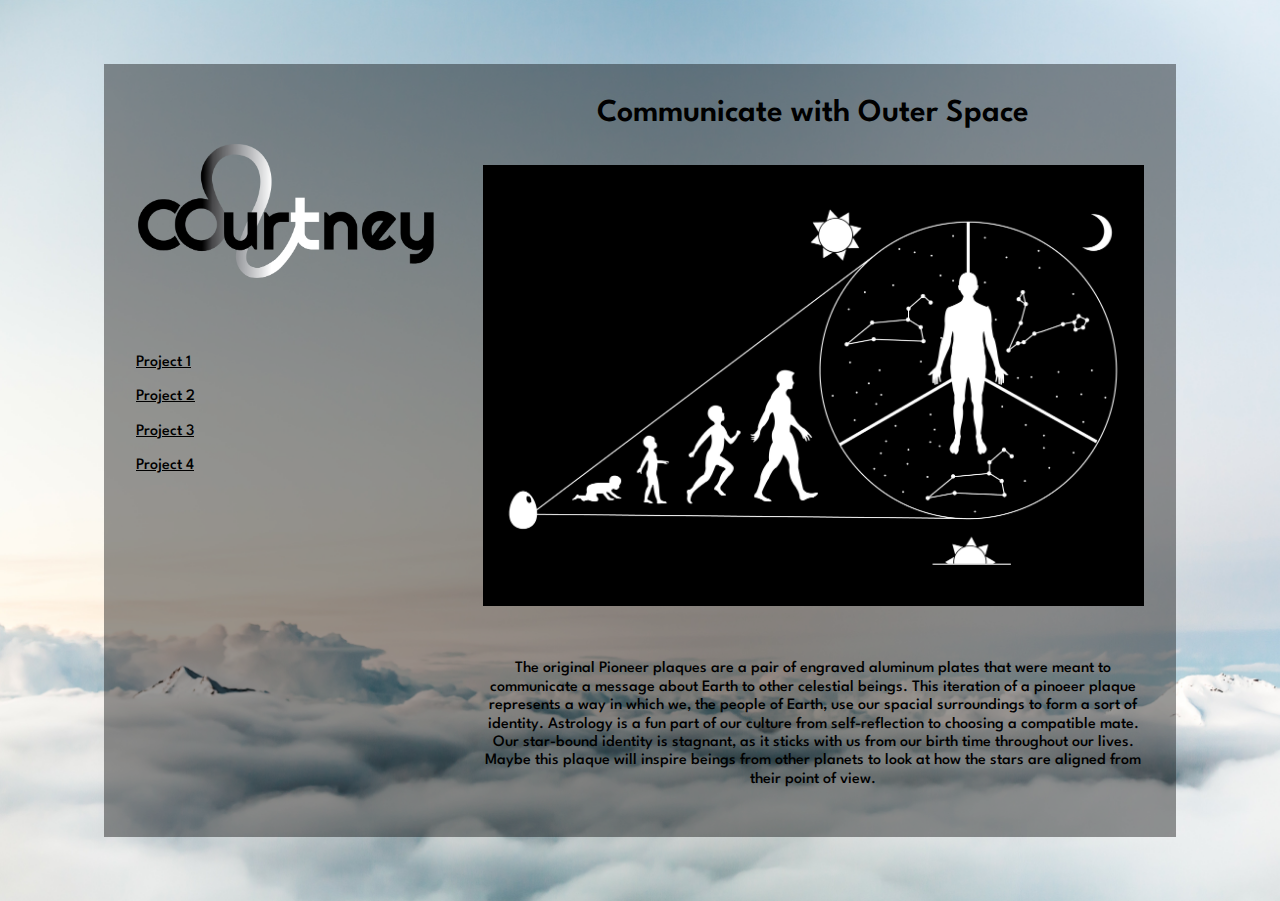
==== project1.html @ 542c7c6d "Grid, new edits 3/16" ====
<!DOCTYPE html>
<html>

	<head>

		<style>
			h1, h2{
				text-align: center;
			}
			p{
				text-align: center;
			}
			img {
				text-align: center;
			}
			
			
		</style>

		<title>Courtney Handsman :: ARTS 486 Web Journal</title>
		
		<script src="https://cdnjs.cloudflare.com/ajax/libs/jquery/3.5.1/jquery.min.js" integrity="sha512-bLT0Qm9VnAYZDflyKcBaQ2gg0hSYNQrJ8RilYldYQ1FxQYoCLtUjuuRuZo+fjqhx/qtq/1itJ0C2ejDxltZVFg==" crossorigin="anonymous"></script> 
		<script src="js/main.js"></script>
		
		<link rel="stylesheet" type="text/css" href="css/normalize.css">
		<link rel="stylesheet" type="text/css" href="css/grid.css">
		<link rel="stylesheet" type="text/css" href="css/style.css">

		<meta name="description" content="This is my web journal.">
		<meta name="author" content="Courtney">
		<meta name="viewport" content="width=device-width, initial-scale=1.0">

		<link rel="icon" type="image/png" href="http://example.com/myicon.png">

		<link rel="preconnect" href="https://fonts.gstatic.com"> 
		<link href="https://fonts.googleapis.com/css2?family=Spartan:wght@100;200;300;400;500;600;700;800&display=swap" rel="stylesheet">


	</head>
		<body>
		<div id="wrapper">

				<div id="main" class="grid">
				
					<div id="sidebar" class="width-4-12 width-12-12-m">
				
						<div id="logo"> 
							<a href="index.html" title="Go Home"><img src="images/leologo2.png" title= "Courtney Handsman" /></a>
							
						</div>
						<div id="nav">
							<ul>
								
								<li><a href="p1.html">Project 1</a></li>
								<li><a href="p2.html">Project 2</a></li>
								<li><a href="p3.html">Project 3</a></li>
								<li><a href="p4.html">Project 4</a></li>
							</ul>
						</div>
					</div>



				<div id="content" class="width-8-12 width-12-12-m"->
					<div class="item">
					<h1>Communicate with Outer Space</h1>
					<p style="text-align:center;"><img src="images/zodiacmessage.jpg" title="My 'Pioneer Plaque'"/> 
					<p> The original Pioneer plaques are a pair of engraved aluminum plates that were meant to communicate a message about Earth to other celestial beings. This iteration of a pinoeer plaque represents a way in which we, the people of Earth, use our spacial surroundings to form a sort of identity. Astrology is a fun part of our culture from self-reflection to choosing a compatible mate. Our star-bound identity is stagnant, as it sticks with us from our birth time throughout our lives. Maybe this plaque will inspire beings from other planets to look at how the stars are aligned from their point of view. </p>
				</div>
			</div>

		</div>

	</body>

</html>
---- css/grid.css ----
/* G R I D */

.grid {
  display: grid;
  grid-template-columns: repeat(12, 1fr);
  grid-gap: 1rem;
}

.grid div {
  /*background-color:rgba(0,0,0,0.04);*/
}

/* H E I G H T */

.height-2 {
	grid-row: span 2;
}

.height-3 {
	grid-row: span 3;
}

/* M O B I L E */

.width-1-12-m {
  grid-column: span 1;
}

.width-2-12-m {
  grid-column: span 2;
}

.width-3-12-m {
  grid-column: span 3;
}

.width-4-12-m {
  grid-column: span 4;
}

.width-5-12-m {
  grid-column: span 5;
}

.width-6-12-m {
  grid-column: span 6;
}

.width-7-12-m {
  grid-column: span 7;
}

.width-8-12-m {
  grid-column: span 8;
}

.width-9-12-m {
  grid-column: span 9;
}

.width-10-12-m {
  grid-column: span 10;
}

.width-11-12-m {
  grid-column: span 11;
}

.width-12-12-m {
  grid-column: span 12;
}

/* D E S K T O P / L A P T O P */

@media (min-width: 700px) {

  .grid {
    grid-gap: 2rem;
  }

  .width-1-12 {
    grid-column: span 1;
  }

  .width-2-12 {
    grid-column: span 2;
  }

  .width-3-12 {
    grid-column: span 3;
  }

  .width-4-12 {
    grid-column: span 4;
  }

  .width-5-12 {
    grid-column: span 5;
  }

  .width-6-12 {
    grid-column: span 6;
  }

  .width-7-12 {
    grid-column: span 7;
  }

  .width-8-12 {
    grid-column: span 8;
  }

  .width-9-12 {
    grid-column: span 9;
  }

  .width-10-12 {
    grid-column: span 10;
  }

  .width-11-12 {
    grid-column: span 11;
  }

  .width-12-12 {
    grid-column: span 12;
  }

}
---- css/style.css ----
/*stylesheet*/

body {
	margin: 20px;
	background-image: url(../images/cloudspexels.jpg);
	background-color: black;
	background-size: cover;
	color: black;
	font-family:'Spartan', sans-serif;
	font-weight: 500;
 
	
}

h1, h2, h3, h4, p {
	margin-top: 0em;
	margin-bottom: 1em;
}

h1, h2 {
	font-weight: 600;
}


#wrapper {
	margin: 2em auto;
	max-width: 1200px;
}

#main {
	background: rgba(0,0,0,0.4);
	margin: 4em;
	padding: 2em;
}

#sidebar {
	background: transparent;
  
}



#logo {
	padding: 3em 0;
}

#logo h1 {
	margin: 0;
}

#logo img, .item img {
	width: 100%;
	height: auto;

}

.item img {
	margin-bottom: 2em;
}

#content {
	background: transparent;
}

#nav ul {
  list-style: none;
  padding-left: 0em;
  margin: 0;
}

#nav li {
	margin-bottom: 1em;
}

#nav li a {
	color: black;
	transition: all .3s ease-in-out;
}

#nav li a:hover {
	color: lightpink;x
	text-decoration: none;
}


#exquisite {
	position: relative;
	margin-bottom: 2em;
}
#exquisite .grid {
		grid-gap: 0;
}

#exquisite .grid img {
	margin-bottom: 0;
}

#projects {
	margin-bottom: 2em;
}

#projects .grid-item {
	position: relative;
}

#projects .grid-item img{
	display: block;
	width: 100%;
	height: auto;
}

#projects .grid-item .overlay {
	transition: all .3s ease-in-out;
	opacity: 0;
	position: absolute;
	top: 0;
	left: 0;
	width: 100%;
	height: 100%;
	background: rgba(0,0,0,0,4);
	display: flex;
	align-items: center;
	justify-content: center;
}

#projects .grid-item:hover .overlay {
	opacity: 1;
}

#projects .grid-item .overlay .project-title h3 {
	margin-bottom: 0;
}

body.p1 {
	background-color: blue;
	background-repeat: no-repeat;
	background-size: cover;
}


@media (max-width: 699px) {
	#wrapper {
		margin: 0em auto;
	}

	#main {
		margin: 1em;
		padding: 0em;
	}

	#logo {
		text-align: center;
		padding: 2em 0;
	}

	#nav ul {
		display: flex;
		justify-content: space-between;
	}

	#nav li {
		display: inline;
		padding: .25em;
		background: white;
		margin-bottom: 0;
	}
}
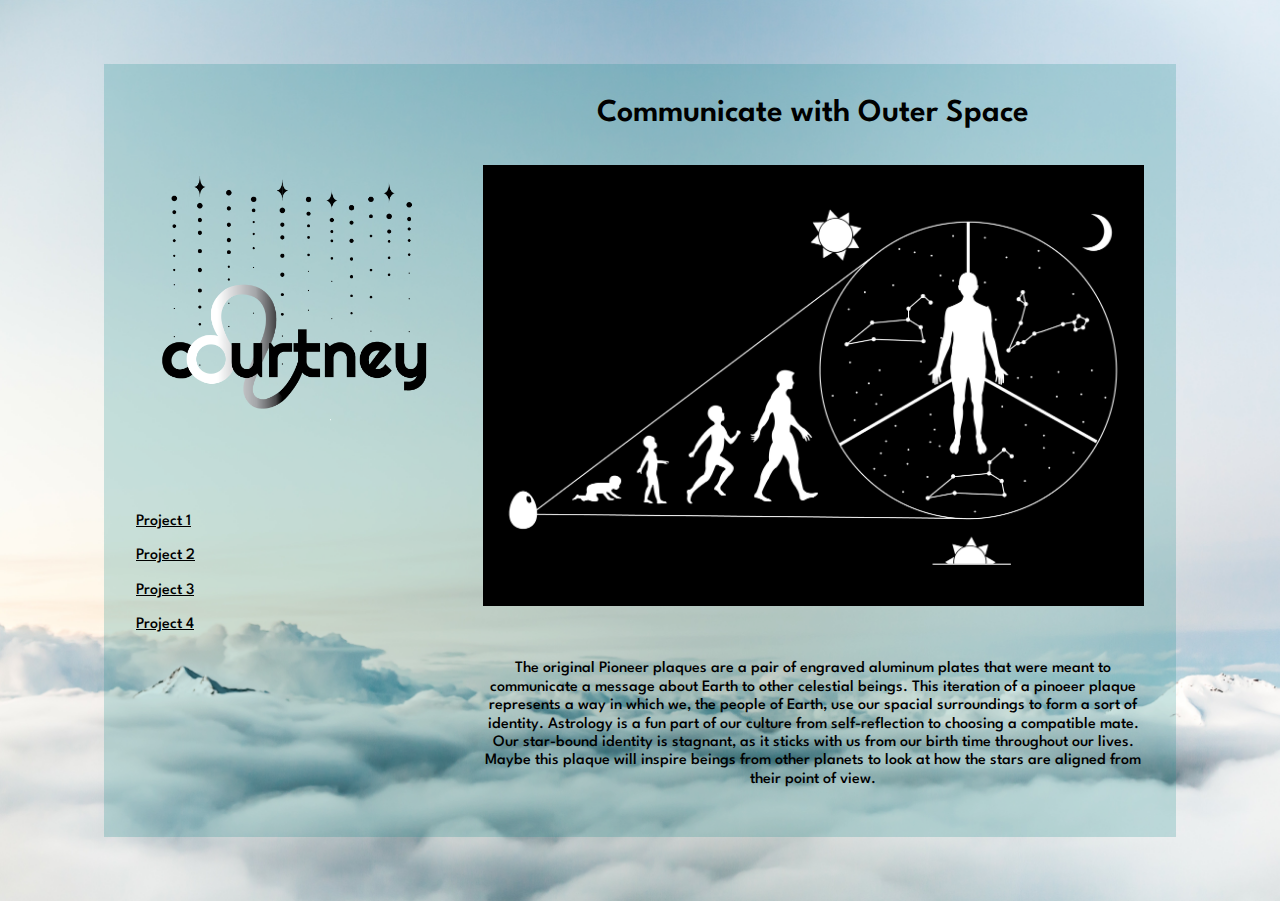
==== commit 9c0df44a: "logo" ====
--- a/project1.html
+++ b/project1.html
@@ -45,7 +45,7 @@
 					<div id="sidebar" class="width-4-12 width-12-12-m">
 				
 						<div id="logo"> 
-							<a href="index.html" title="Go Home"><img src="images/leologo2.png" title= "Courtney Handsman" /></a>
+							<a href="index.html" title="Go Home"><img src="images/astrologo.png" title= "Courtney Handsman" /></a>
 							
 						</div>
 						<div id="nav">
--- a/css/style.css
+++ b/css/style.css
@@ -28,7 +28,7 @@
 }
 
 #main {
-	background: rgba(0,0,0,0.4);
+	background: rgba(0,128,128,0.2);
 	margin: 4em;
 	padding: 2em;
 }
@@ -42,6 +42,8 @@
 
 #logo {
 	padding: 3em 0;
+
+
 }
 
 #logo h1 {
@@ -51,6 +53,7 @@
 #logo img, .item img {
 	width: 100%;
 	height: auto;
+
 
 }
 
@@ -85,15 +88,17 @@
 
 #exquisite {
 	position: relative;
-	margin-bottom: 2em;
+	margin-bottom: 0em;
 }
+
+#exquisite img {
+	margin-bottom: 0;
+}
+
 #exquisite .grid {
 		grid-gap: 0;
 }
 
-#exquisite .grid img {
-	margin-bottom: 0;
-}
 
 #projects {
 	margin-bottom: 2em;
@@ -129,6 +134,7 @@
 
 #projects .grid-item .overlay .project-title h3 {
 	margin-bottom: 0;
+	color: lightpink;
 }
 
 body.p1 {
@@ -161,7 +167,7 @@
 	#nav li {
 		display: inline;
 		padding: .25em;
-		background: white;
+		background: transparent;
 		margin-bottom: 0;
 	}
 }
